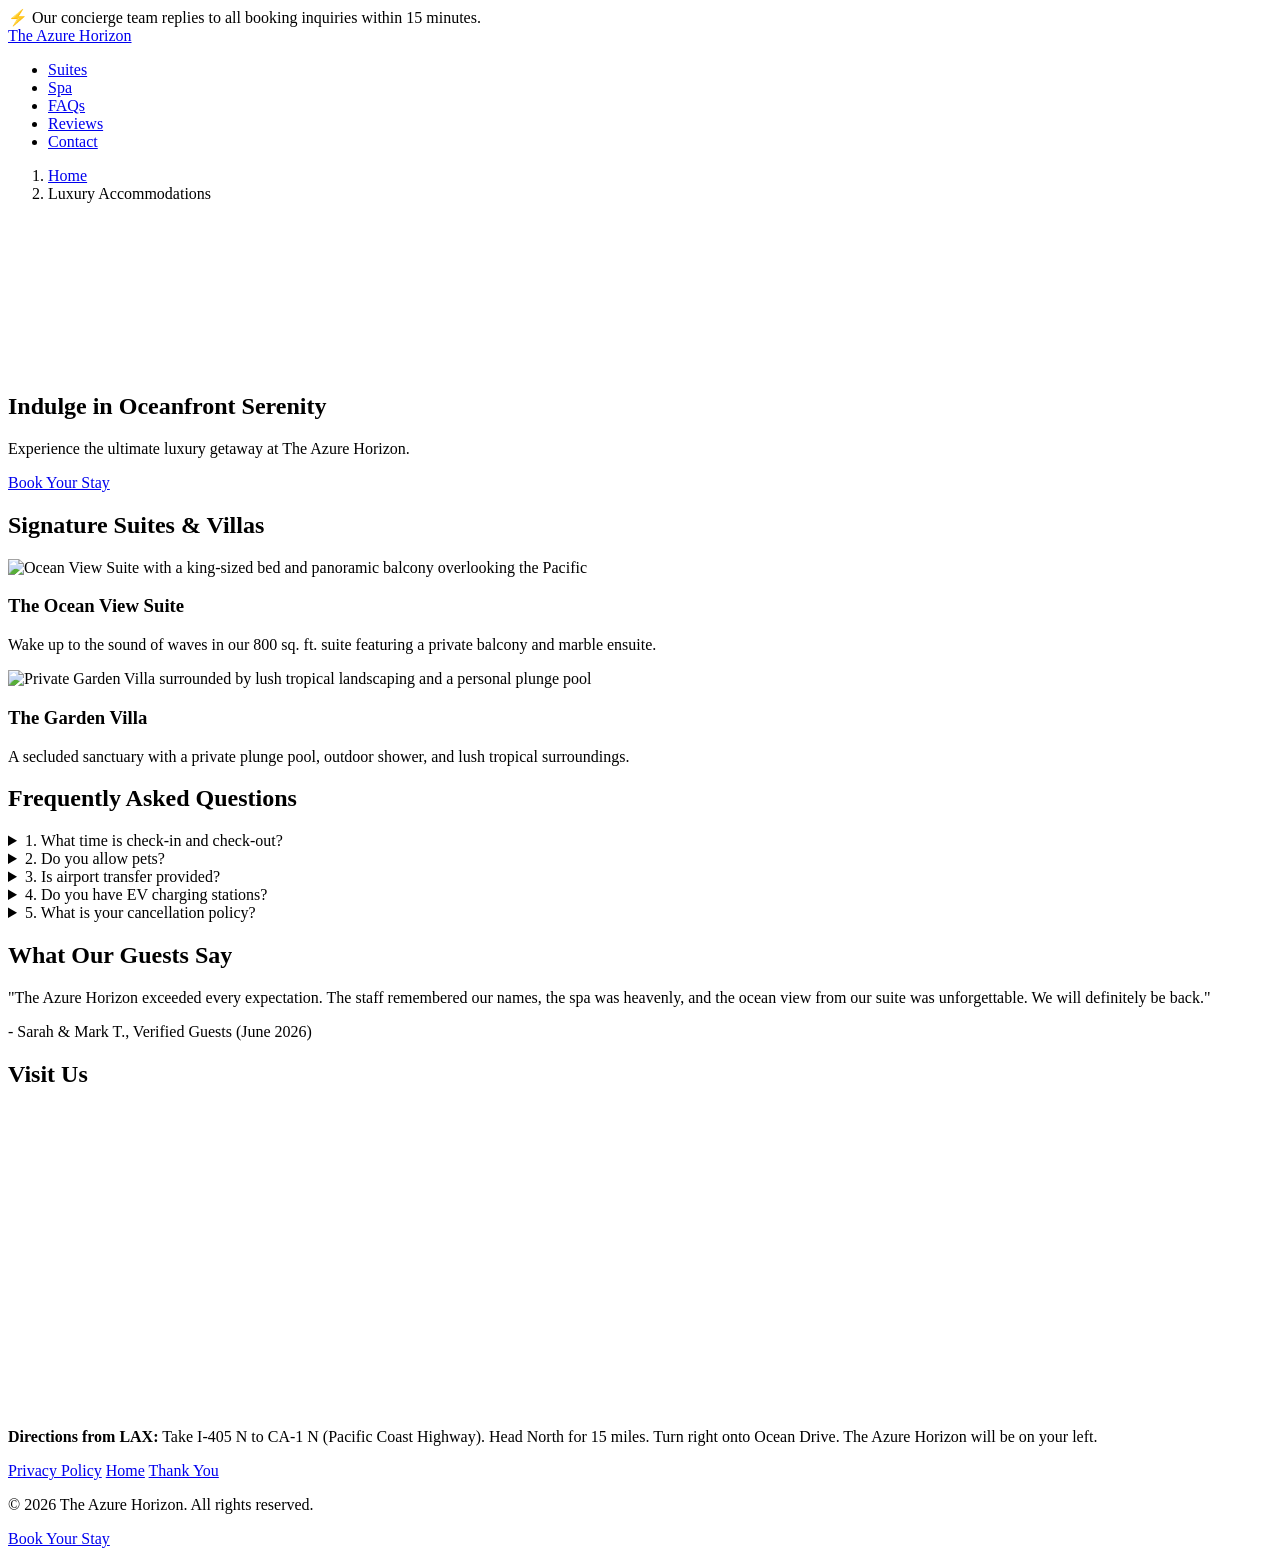
==== index.html @ 629a35a6 "Create index.html for The Azure Horizon website Added a complete HTML structure for The Azure Horizo" ====
<!DOCTYPE html>
<html lang="en">
<head>
    <!-- 11. Unique title for every page -->
    <title>The Azure Horizon | Luxury Coastal Boutique Hotel</title>
    
    <!-- 12. Meta descriptions -->
    <meta name="description" content="Experience oceanfront serenity at The Azure Horizon. Luxury suites, a world-class spa, and breathtaking views. Book your escape today.">
    
    <!-- 13. Social share image (OG image) -->
    <meta property="og:title" content="The Azure Horizon | Luxury Coastal Hotel">
    <meta property="og:description" content="Indulge in oceanfront serenity. Book your escape today.">
    <meta property="og:image" content="https://images.unsplash.com/photo-1571896349842-33c89424de2d?auto=format&fit=crop&w=1200&h=630&q=80">
    <meta property="og:url" content="https://yourusername.github.io/azure-horizon/">
    <meta name="twitter:card" content="summary_large_image">

    <!-- 18. Local schema -->
    <script type="application/ld+json">
    {
      "@context": "https://schema.org",
      "@type": "Resort",
      "name": "The Azure Horizon",
      "image": "https://images.unsplash.com/photo-1571896349842-33c89424de2d?auto=format&fit=crop&w=1200&q=80",
      "@id": "https://yourusername.github.io/azure-horizon/",
      "url": "https://yourusername.github.io/azure-horizon/",
      "telephone": "+1-555-0199",
      "address": {
        "@type": "PostalAddress",
        "streetAddress": "100 Ocean Drive",
        "addressLocality": "Malibu",
        "addressRegion": "CA",
        "postalCode": "90265",
        "addressCountry": "US"
      },
      "geo": {
        "@type": "GeoCoordinates",
        "latitude": 34.0259,
        "longitude": -118.7798
      },
      "starRating": {
        "@type": "Rating",
        "ratingValue": "5"
      }
    }
    </script>
    <link rel="stylesheet" href="styles.css">
</head>
<body>

    <!-- 8. Response-time commitment -->
    <div class="response-banner">
        ⚡ Our concierge team replies to all booking inquiries within 15 minutes.
    </div>

    <header>
        <nav class="main-nav">
            <!-- 3. Internal Links -->
            <a href="index.html" class="logo">The Azure Horizon</a>
            <ul>
                <li><a href="#suites">Suites</a></li>
                <li><a href="#spa">Spa</a></li>
                <li><a href="#faqs">FAQs</a></li>
                <li><a href="#reviews">Reviews</a></li>
                <li><a href="#contact">Contact</a></li>
            </ul>
        </nav>
    </header>

    <!-- 5. Breadcrumbs -->
    <nav aria-label="breadcrumb" class="breadcrumbs">
        <ol>
            <li><a href="index.html">Home</a></li>
            <li aria-current="page">Luxury Accommodations</li>
        </ol>
    </nav>

    <main>
        <!-- HERO SECTION (Home Screen) -->
        <section class="hero">
            <!-- Live Video Background -->
            <video autoplay loop muted playsinline class="hero-video">
                <source src="https://assets.mixkit.co/videos/preview/mixkit-tropical-beach-with-palm-trees-1155-large.mp4" type="video/mp4">
                Your browser does not support the video tag.
            </video>
            <div class="hero-overlay"></div>
            <div class="hero-content">
                <h1>Indulge in Oceanfront Serenity</h1>
                <p>Experience the ultimate luxury getaway at The Azure Horizon.</p>
                <!-- 2. CTA visible above the fold -->
                <a href="#contact" class="cta-button primary-cta">Book Your Stay</a>
            </div>
        </section>

        <!-- 6. Case studies (Signature Suites) -->
        <section id="suites" class="section">
            <h2>Signature Suites & Villas</h2>
            <div class="grid">
                <div class="card">
                    <!-- 17. Alt text on images -->
                    <img src="https://images.unsplash.com/photo-1582719478250-c89cae4dc85b?auto=format&fit=crop&w=800&q=80" alt="Ocean View Suite with a king-sized bed and panoramic balcony overlooking the Pacific">
                    <h3>The Ocean View Suite</h3>
                    <p>Wake up to the sound of waves in our 800 sq. ft. suite featuring a private balcony and marble ensuite.</p>
                </div>
                <div class="card">
                    <img src="https://images.unsplash.com/photo-1566073771259-6a8506099945?auto=format&fit=crop&w=800&q=80" alt="Private Garden Villa surrounded by lush tropical landscaping and a personal plunge pool">
                    <h3>The Garden Villa</h3>
                    <p>A secluded sanctuary with a private plunge pool, outdoor shower, and lush tropical surroundings.</p>
                </div>
            </div>
        </section>

        <!-- 7. 5 FAQs -->
        <section id="faqs" class="section">
            <h2>Frequently Asked Questions</h2>
            <div class="faq-container">
                <details>
                    <summary>1. What time is check-in and check-out?</summary>
                    <p>Check-in is at 3:00 PM, and check-out is at 11:00 AM. Early check-in and late check-out are available upon request.</p>
                </details>
                <details>
                    <summary>2. Do you allow pets?</summary>
                    <p>Yes, we are a pet-friendly resort. We welcome dogs up to 50 lbs for a one-time fee of $150.</p>
                </details>
                <details>
                    <summary>3. Is airport transfer provided?</summary>
                    <p>We offer complimentary luxury sedan transfers to and from Los Angeles International Airport (LAX) for all suite guests.</p>
                </details>
                <details>
                    <summary>4. Do you have EV charging stations?</summary>
                    <p>Yes, we have four Tesla Destination Chargers and two universal Level 2 EV chargers available for our guests.</p>
                </details>
                <details>
                    <summary>5. What is your cancellation policy?</summary>
                    <p>Free cancellation up to 72 hours prior to arrival. Cancellations within 72 hours will incur a fee equal to one night's stay.</p>
                </details>
            </div>
        </section>

        <!-- 16. Real reviews -->
        <section id="reviews" class="section">
            <h2>What Our Guests Say</h2>
            <div class="review">
                <p>"The Azure Horizon exceeded every expectation. The staff remembered our names, the spa was heavenly, and the ocean view from our suite was unforgettable. We will definitely be back."</p>
                <span>- Sarah & Mark T., Verified Guests (June 2026)</span>
            </div>
        </section>

        <!-- 14. Maps & 15. Directions -->
        <section id="contact" class="section">
            <h2>Visit Us</h2>
            <div class="map-container">
                <iframe src="https://www.google.com/maps/embed?pb=!1m18!1m12!1m3!1d3314.4921738124m!2d-118.7798!3d34.0259!2m3!1f0!2f0!3f0!3m2!1i1024!2i768!4f13.1!3m3!1m2!1s0x80c2b9f01d9d7d7d%3A0x0!2zMzTCsDAxJzMzLjIiTiAxMTjCsDQ2JzQ3LjMiVw!5e0!3m2!1sen!2sus!4v1620000000000" width="100%" height="300" style="border:0;" allowfullscreen="" loading="lazy"></iframe>
            </div>
            <p class="directions">
                <strong>Directions from LAX:</strong> Take I-405 N to CA-1 N (Pacific Coast Highway). Head North for 15 miles. Turn right onto Ocean Drive. The Azure Horizon will be on your left.
            </p>
        </section>
    </main>

    <footer>
        <div class="footer-links">
            <!-- 3. Internal Links -->
            <a href="privacy.html">Privacy Policy</a>
            <a href="index.html">Home</a>
            <a href="thank-you.html">Thank You</a>
        </div>
        <p>&copy; 2026 The Azure Horizon. All rights reserved.</p>
    </footer>

    <!-- 9. Sticky CTA on mobile -->
    <div class="sticky-mobile-cta">
        <a href="#contact" class="cta-button">Book Your Stay</a>
    </div>

    <script src="script.js"></script>
</body>
</html>
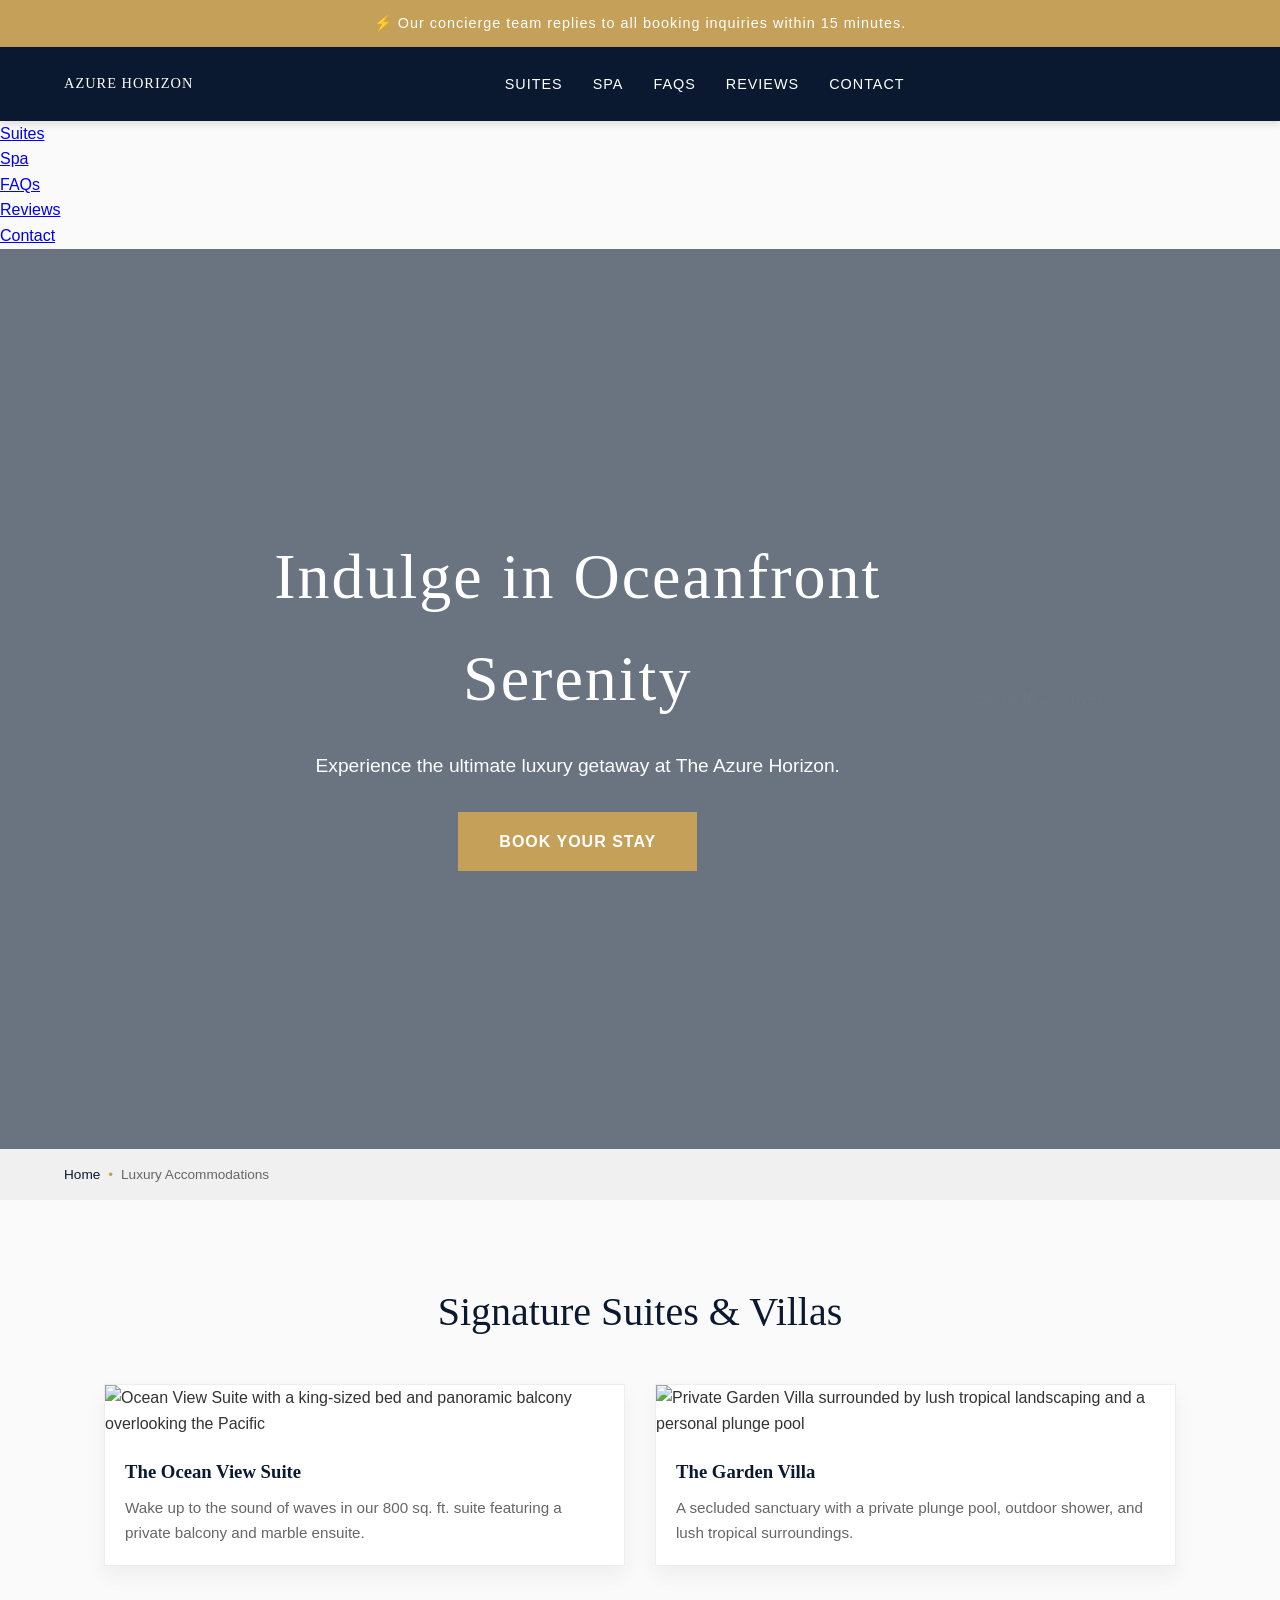
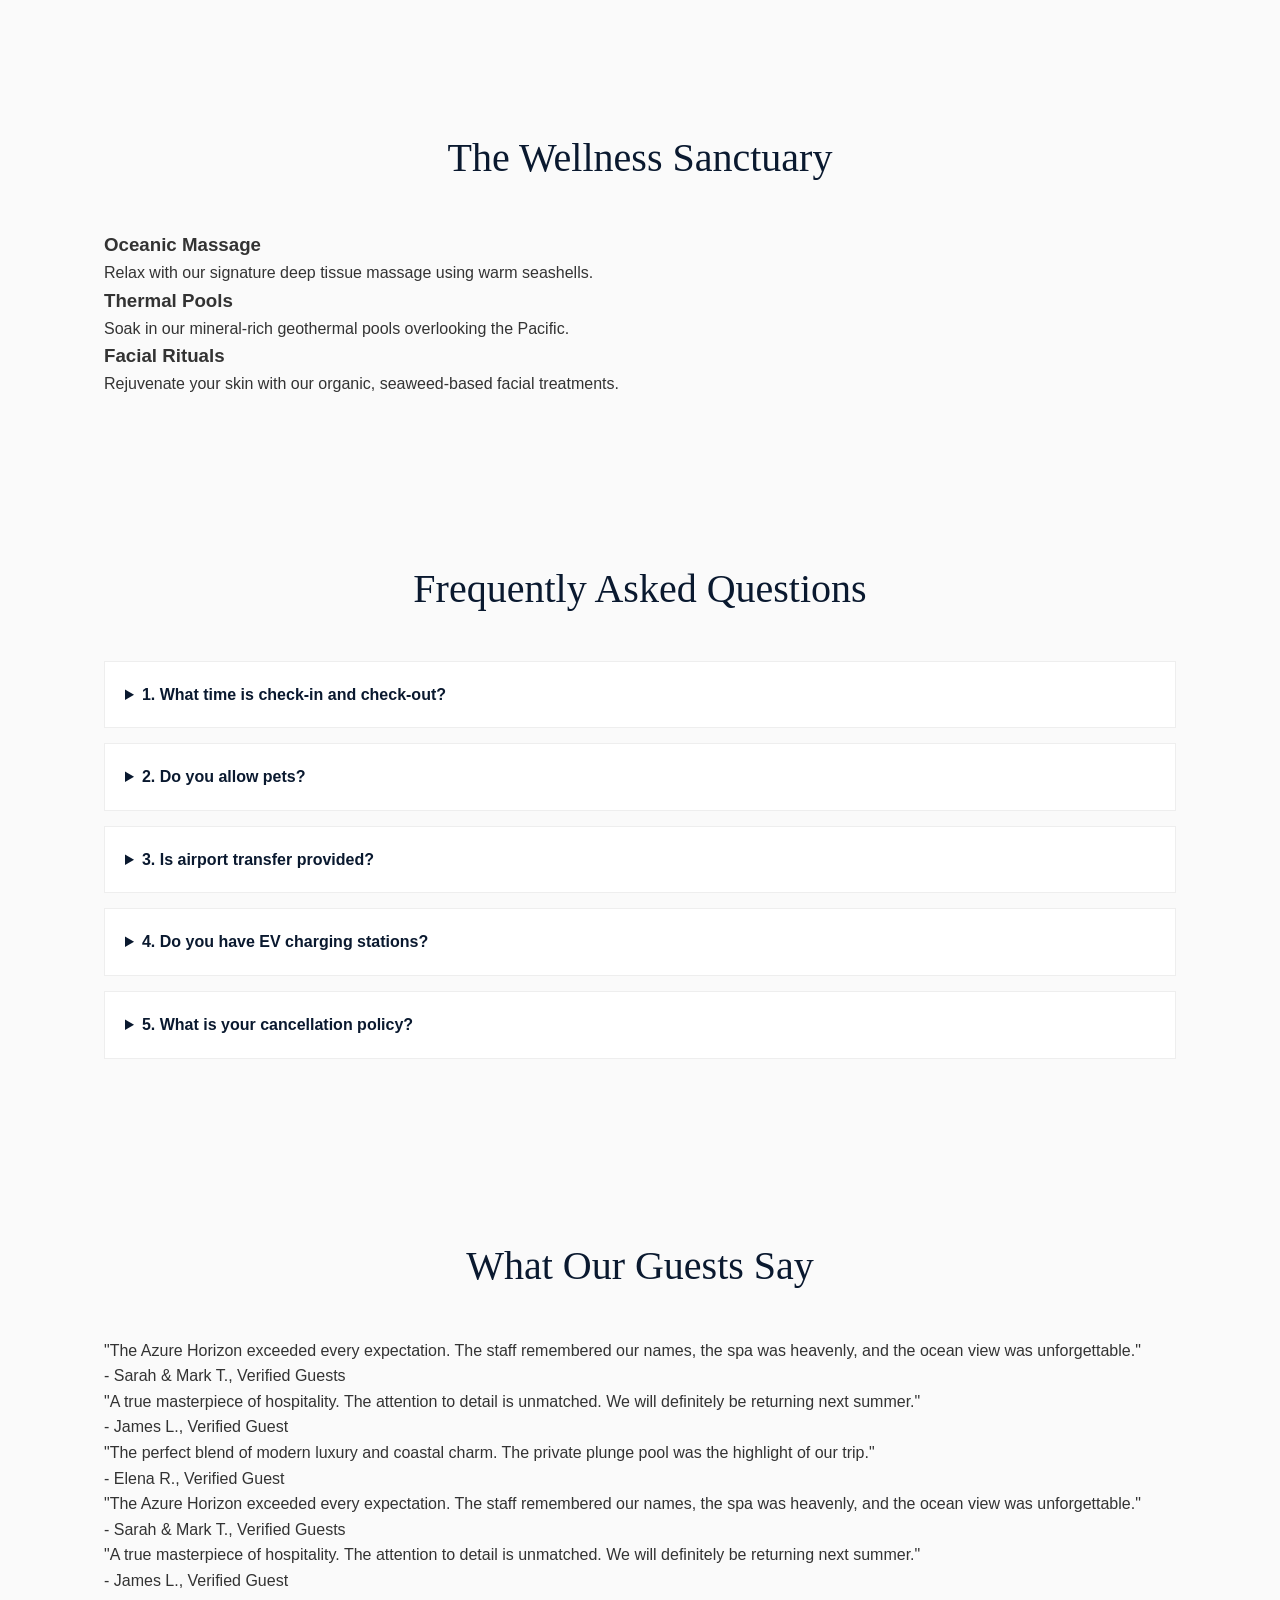
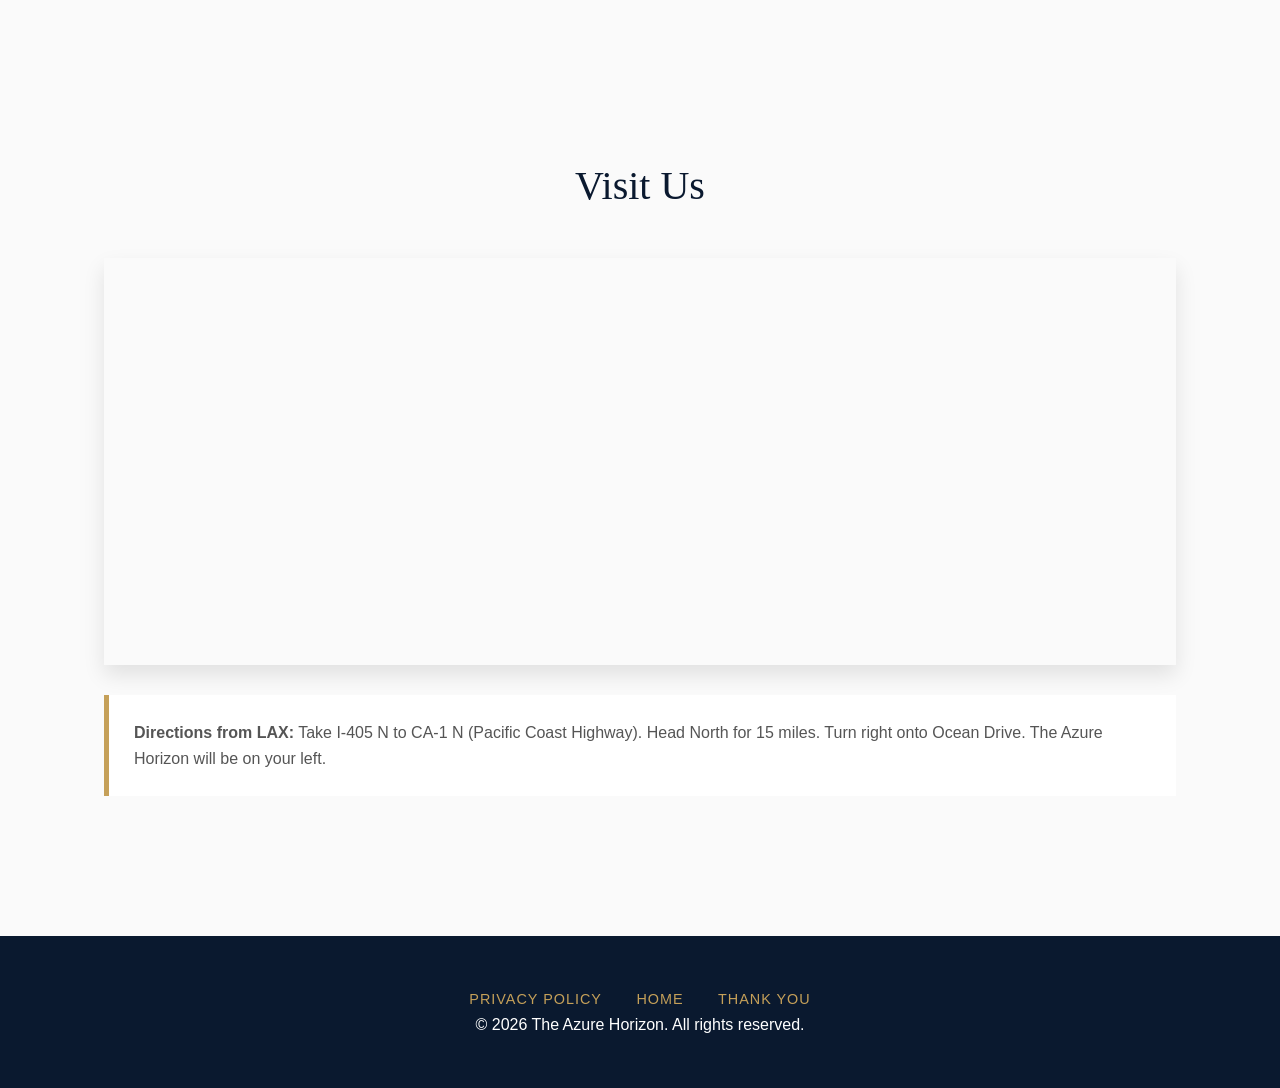
==== commit f83e188c: "Enhance index.html with new features and styles Added premium font links, custom cursor, and mobile " ====
--- a/index.html
+++ b/index.html
@@ -3,16 +3,19 @@
 <head>
     <!-- 11. Unique title for every page -->
     <title>The Azure Horizon | Luxury Coastal Boutique Hotel</title>
-    
     <!-- 12. Meta descriptions -->
     <meta name="description" content="Experience oceanfront serenity at The Azure Horizon. Luxury suites, a world-class spa, and breathtaking views. Book your escape today.">
-    
     <!-- 13. Social share image (OG image) -->
     <meta property="og:title" content="The Azure Horizon | Luxury Coastal Hotel">
     <meta property="og:description" content="Indulge in oceanfront serenity. Book your escape today.">
     <meta property="og:image" content="https://images.unsplash.com/photo-1571896349842-33c89424de2d?auto=format&fit=crop&w=1200&h=630&q=80">
     <meta property="og:url" content="https://yourusername.github.io/azure-horizon/">
     <meta name="twitter:card" content="summary_large_image">
+    
+    <!-- Premium Fonts -->
+    <link rel="preconnect" href="https://fonts.googleapis.com">
+    <link rel="preconnect" href="https://fonts.gstatic.com" crossorigin>
+    <link href="https://fonts.googleapis.com/css2?family=Montserrat:wght@300;400;500&family=Playfair+Display:ital,wght@0,400;0,600;1,400&display=swap" rel="stylesheet">
 
     <!-- 18. Local schema -->
     <script type="application/ld+json">
@@ -31,15 +34,6 @@
         "addressRegion": "CA",
         "postalCode": "90265",
         "addressCountry": "US"
-      },
-      "geo": {
-        "@type": "GeoCoordinates",
-        "latitude": 34.0259,
-        "longitude": -118.7798
-      },
-      "starRating": {
-        "@type": "Rating",
-        "ratingValue": "5"
       }
     }
     </script>
@@ -47,89 +41,138 @@
 </head>
 <body>
 
+    <!-- Custom Cursor (GhostCursor Adaptation) -->
+    <div class="cursor-dot" id="cursor-dot"></div>
+    <div class="cursor-outline" id="cursor-outline"></div>
+
     <!-- 8. Response-time commitment -->
     <div class="response-banner">
         ⚡ Our concierge team replies to all booking inquiries within 15 minutes.
     </div>
 
-    <header>
+    <header id="navbar">
         <nav class="main-nav">
             <!-- 3. Internal Links -->
-            <a href="index.html" class="logo">The Azure Horizon</a>
-            <ul>
+            <a href="index.html" class="logo">Azure Horizon</a>
+            <ul class="nav-links">
                 <li><a href="#suites">Suites</a></li>
                 <li><a href="#spa">Spa</a></li>
                 <li><a href="#faqs">FAQs</a></li>
                 <li><a href="#reviews">Reviews</a></li>
                 <li><a href="#contact">Contact</a></li>
             </ul>
+            <div class="hamburger" id="hamburger">
+                <span></span><span></span><span></span>
+            </div>
         </nav>
     </header>
 
-    <!-- 5. Breadcrumbs -->
-    <nav aria-label="breadcrumb" class="breadcrumbs">
-        <ol>
-            <li><a href="index.html">Home</a></li>
-            <li aria-current="page">Luxury Accommodations</li>
-        </ol>
-    </nav>
+    <!-- Mobile Menu Overlay -->
+    <div class="mobile-menu" id="mobile-menu">
+        <ul>
+            <li><a href="#suites">Suites</a></li>
+            <li><a href="#spa">Spa</a></li>
+            <li><a href="#faqs">FAQs</a></li>
+            <li><a href="#reviews">Reviews</a></li>
+            <li><a href="#contact">Contact</a></li>
+        </ul>
+    </div>
 
     <main>
         <!-- HERO SECTION (Home Screen) -->
-        <section class="hero">
-            <!-- Live Video Background -->
-            <video autoplay loop muted playsinline class="hero-video">
+        <section class="hero" id="home">
+            <video autoplay loop muted playsinline class="hero-video" poster="https://images.unsplash.com/photo-1507525428034-b723cf961d3e?auto=format&fit=crop&w=1920&q=80">
                 <source src="https://assets.mixkit.co/videos/preview/mixkit-tropical-beach-with-palm-trees-1155-large.mp4" type="video/mp4">
-                Your browser does not support the video tag.
             </video>
             <div class="hero-overlay"></div>
             <div class="hero-content">
-                <h1>Indulge in Oceanfront Serenity</h1>
-                <p>Experience the ultimate luxury getaway at The Azure Horizon.</p>
                 <!-- 2. CTA visible above the fold -->
-                <a href="#contact" class="cta-button primary-cta">Book Your Stay</a>
-            </div>
-        </section>
+                <h1 class="hero-title reveal-text">Indulge in Oceanfront Serenity</h1>
+                <p class="hero-subtitle reveal-text">Experience the ultimate luxury getaway at The Azure Horizon.</p>
+                <a href="#contact" class="cta-button magnetic-btn" id="hero-cta">Book Your Stay</a>
+            </div>
+            <div class="scroll-indicator">
+                <span>Scroll to Discover</span>
+                <div class="line"></div>
+            </div>
+        </section>
+
+        <!-- 5. Breadcrumbs -->
+        <nav aria-label="breadcrumb" class="breadcrumbs">
+            <ol>
+                <li><a href="index.html">Home</a></li>
+                <li aria-current="page">Luxury Accommodations</li>
+            </ol>
+        </nav>
 
         <!-- 6. Case studies (Signature Suites) -->
         <section id="suites" class="section">
-            <h2>Signature Suites & Villas</h2>
+            <h2 class="section-title shiny-text">Signature Suites & Villas</h2>
             <div class="grid">
-                <div class="card">
+                <div class="card spotlight-card">
                     <!-- 17. Alt text on images -->
                     <img src="https://images.unsplash.com/photo-1582719478250-c89cae4dc85b?auto=format&fit=crop&w=800&q=80" alt="Ocean View Suite with a king-sized bed and panoramic balcony overlooking the Pacific">
-                    <h3>The Ocean View Suite</h3>
-                    <p>Wake up to the sound of waves in our 800 sq. ft. suite featuring a private balcony and marble ensuite.</p>
-                </div>
-                <div class="card">
+                    <div class="card-content">
+                        <h3>The Ocean View Suite</h3>
+                        <p>Wake up to the sound of waves in our 800 sq. ft. suite featuring a private balcony and marble ensuite.</p>
+                    </div>
+                </div>
+                <div class="card spotlight-card">
                     <img src="https://images.unsplash.com/photo-1566073771259-6a8506099945?auto=format&fit=crop&w=800&q=80" alt="Private Garden Villa surrounded by lush tropical landscaping and a personal plunge pool">
-                    <h3>The Garden Villa</h3>
-                    <p>A secluded sanctuary with a private plunge pool, outdoor shower, and lush tropical surroundings.</p>
+                    <div class="card-content">
+                        <h3>The Garden Villa</h3>
+                        <p>A secluded sanctuary with a private plunge pool, outdoor shower, and lush tropical surroundings.</p>
+                    </div>
+                </div>
+            </div>
+        </section>
+
+        <!-- Spa Section (AccordionGallery Adaptation) -->
+        <section id="spa" class="section section-dark">
+            <h2 class="section-title shiny-text">The Wellness Sanctuary</h2>
+            <div class="accordion-gallery">
+                <div class="accordion-item active" style="background-image: url('https://images.unsplash.com/photo-1544161515-4ab6ce6db874?auto=format&fit=crop&w=800&q=80');">
+                    <div class="accordion-content">
+                        <h3>Oceanic Massage</h3>
+                        <p>Relax with our signature deep tissue massage using warm seashells.</p>
+                    </div>
+                </div>
+                <div class="accordion-item" style="background-image: url('https://images.unsplash.com/photo-1570172619644-dfd03ed5d881?auto=format&fit=crop&w=800&q=80');">
+                    <div class="accordion-content">
+                        <h3>Thermal Pools</h3>
+                        <p>Soak in our mineral-rich geothermal pools overlooking the Pacific.</p>
+                    </div>
+                </div>
+                <div class="accordion-item" style="background-image: url('https://images.unsplash.com/photo-1600334089648-b0d9d3028eb2?auto=format&fit=crop&w=800&q=80');">
+                    <div class="accordion-content">
+                        <h3>Facial Rituals</h3>
+                        <p>Rejuvenate your skin with our organic, seaweed-based facial treatments.</p>
+                    </div>
                 </div>
             </div>
         </section>
 
         <!-- 7. 5 FAQs -->
         <section id="faqs" class="section">
-            <h2>Frequently Asked Questions</h2>
+            <h2 class="section-title shiny-text">Frequently Asked Questions</h2>
             <div class="faq-container">
-                <details>
+                <details class="faq-item">
                     <summary>1. What time is check-in and check-out?</summary>
                     <p>Check-in is at 3:00 PM, and check-out is at 11:00 AM. Early check-in and late check-out are available upon request.</p>
                 </details>
-                <details>
+                <details class="faq-item">
                     <summary>2. Do you allow pets?</summary>
                     <p>Yes, we are a pet-friendly resort. We welcome dogs up to 50 lbs for a one-time fee of $150.</p>
                 </details>
-                <details>
+                <details class="faq-item">
                     <summary>3. Is airport transfer provided?</summary>
                     <p>We offer complimentary luxury sedan transfers to and from Los Angeles International Airport (LAX) for all suite guests.</p>
                 </details>
-                <details>
+                <details class="faq-item">
                     <summary>4. Do you have EV charging stations?</summary>
                     <p>Yes, we have four Tesla Destination Chargers and two universal Level 2 EV chargers available for our guests.</p>
                 </details>
-                <details>
+                <details class="faq-item">
                     <summary>5. What is your cancellation policy?</summary>
                     <p>Free cancellation up to 72 hours prior to arrival. Cancellations within 72 hours will incur a fee equal to one night's stay.</p>
                 </details>
@@ -137,19 +180,40 @@
         </section>
 
         <!-- 16. Real reviews -->
-        <section id="reviews" class="section">
-            <h2>What Our Guests Say</h2>
-            <div class="review">
-                <p>"The Azure Horizon exceeded every expectation. The staff remembered our names, the spa was heavenly, and the ocean view from our suite was unforgettable. We will definitely be back."</p>
-                <span>- Sarah & Mark T., Verified Guests (June 2026)</span>
+        <section id="reviews" class="section section-dark">
+            <h2 class="section-title shiny-text">What Our Guests Say</h2>
+            <div class="marquee-container">
+                <div class="marquee-content">
+                    <div class="review-card">
+                        <p>"The Azure Horizon exceeded every expectation. The staff remembered our names, the spa was heavenly, and the ocean view was unforgettable."</p>
+                        <span>- Sarah & Mark T., Verified Guests</span>
+                    </div>
+                    <div class="review-card">
+                        <p>"A true masterpiece of hospitality. The attention to detail is unmatched. We will definitely be returning next summer."</p>
+                        <span>- James L., Verified Guest</span>
+                    </div>
+                    <div class="review-card">
+                        <p>"The perfect blend of modern luxury and coastal charm. The private plunge pool was the highlight of our trip."</p>
+                        <span>- Elena R., Verified Guest</span>
+                    </div>
+                    <!-- Duplicated for seamless scrolling -->
+                    <div class="review-card">
+                        <p>"The Azure Horizon exceeded every expectation. The staff remembered our names, the spa was heavenly, and the ocean view was unforgettable."</p>
+                        <span>- Sarah & Mark T., Verified Guests</span>
+                    </div>
+                    <div class="review-card">
+                        <p>"A true masterpiece of hospitality. The attention to detail is unmatched. We will definitely be returning next summer."</p>
+                        <span>- James L., Verified Guest</span>
+                    </div>
+                </div>
             </div>
         </section>
 
         <!-- 14. Maps & 15. Directions -->
         <section id="contact" class="section">
-            <h2>Visit Us</h2>
+            <h2 class="section-title shiny-text">Visit Us</h2>
             <div class="map-container">
-                <iframe src="https://www.google.com/maps/embed?pb=!1m18!1m12!1m3!1d3314.4921738124m!2d-118.7798!3d34.0259!2m3!1f0!2f0!3f0!3m2!1i1024!2i768!4f13.1!3m3!1m2!1s0x80c2b9f01d9d7d7d%3A0x0!2zMzTCsDAxJzMzLjIiTiAxMTjCsDQ2JzQ3LjMiVw!5e0!3m2!1sen!2sus!4v1620000000000" width="100%" height="300" style="border:0;" allowfullscreen="" loading="lazy"></iframe>
+                <iframe src="https://www.google.com/maps/embed?pb=!1m18!1m12!1m3!1d3314.4921738124m!2d-118.7798!3d34.0259!2m3!1f0!2f0!3f0!3m2!1i1024!2i768!4f13.1!3m3!1m2!1s0x80c2b9f01d9d7d7d%3A0x0!2zMzTCsDAxJzMzLjIiTiAxMTjCsDQ2JzQ3LjMiVw!5e0!3m2!1sen!2sus!4v1620000000000" width="100%" height="400" style="border:0; filter: grayscale(100%) invert(90%);" allowfullscreen="" loading="lazy"></iframe>
             </div>
             <p class="directions">
                 <strong>Directions from LAX:</strong> Take I-405 N to CA-1 N (Pacific Coast Highway). Head North for 15 miles. Turn right onto Ocean Drive. The Azure Horizon will be on your left.
--- a/styles.css
+++ b/styles.css
@@ -0,0 +1,97 @@
+/* Base Styles & Color Palette */
+:root {
+    --primary: #0A192F; /* Deep Ocean Blue */
+    --secondary: #C5A059; /* Sandy Gold */
+    --text-dark: #333;
+    --text-light: #f4f4f4;
+    --bg-light: #fafafa;
+}
+
+* { margin: 0; padding: 0; box-sizing: border-box; font-family: 'Helvetica Neue', Helvetica, Arial, sans-serif; }
+body { line-height: 1.6; color: var(--text-dark); background-color: var(--bg-light); }
+
+/* 8. Response-time commitment */
+.response-banner { background: var(--secondary); color: #fff; text-align: center; padding: 12px; font-weight: 500; font-size: 0.9rem; letter-spacing: 1px; }
+
+/* Navigation */
+header { background: var(--primary); color: #fff; padding: 1.5rem 5%; position: sticky; top: 0; z-index: 100; box-shadow: 0 4px 6px rgba(0,0,0,0.1); }
+.main-nav { display: flex; justify-content: space-between; align-items: center; }
+.logo { font-size: 1.5rem; font-family: 'Georgia', serif; font-weight: bold; color: var(--secondary); text-decoration: none; letter-spacing: 2px; }
+.main-nav ul { list-style: none; display: flex; gap: 30px; }
+.main-nav a { color: #fff; text-decoration: none; font-weight: 400; font-size: 0.9rem; text-transform: uppercase; letter-spacing: 1px; transition: color 0.3s; }
+.main-nav a:hover { color: var(--secondary); }
+
+/* 5. Breadcrumbs */
+.breadcrumbs { padding: 15px 5%; background: #f0f0f0; font-size: 0.85rem; color: #666; }
+.breadcrumbs ol { list-style: none; display: flex; gap: 8px; }
+.breadcrumbs li::after { content: "•"; margin-left: 8px; color: var(--secondary); }
+.breadcrumbs li:last-child::after { content: ""; }
+.breadcrumbs a { color: var(--primary); text-decoration: none; }
+.breadcrumbs a:hover { text-decoration: underline; }
+
+/* Hero Section with Video Background */
+.hero { position: relative; height: 100vh; display: flex; align-items: center; justify-content: center; text-align: center; color: #fff; overflow: hidden; }
+.hero-video { position: absolute; top: 50%; left: 50%; min-width: 100%; min-height: 100%; width: auto; height: auto; transform: translate(-50%, -50%); z-index: -1; object-fit: cover; }
+.hero-overlay { position: absolute; top: 0; left: 0; width: 100%; height: 100%; background: rgba(10, 25, 47, 0.6); z-index: 0; }
+.hero-content { position: relative; z-index: 1; padding: 20px; max-width: 800px; }
+.hero h1 { font-family: 'Georgia', serif; font-size: 4rem; margin-bottom: 20px; font-weight: 400; letter-spacing: 2px; }
+.hero p { font-size: 1.2rem; margin-bottom: 30px; font-weight: 300; }
+
+/* CTA Buttons */
+.cta-button { display: inline-block; background: var(--secondary); color: #fff; padding: 16px 40px; text-decoration: none; border-radius: 0; font-weight: 600; text-transform: uppercase; letter-spacing: 1px; transition: background 0.3s, color 0.3s; border: 1px solid var(--secondary); }
+.cta-button:hover { background: transparent; color: var(--secondary); }
+
+/* Sections */
+.section { padding: 80px 5%; max-width: 1200px; margin: 0 auto; }
+.section h2 { font-family: 'Georgia', serif; margin-bottom: 40px; text-align: center; font-size: 2.5rem; color: var(--primary); font-weight: 400; }
+
+/* Case Studies & Grid */
+.grid { display: grid; grid-template-columns: repeat(auto-fit, minmax(350px, 1fr)); gap: 30px; }
+.card { background: #fff; border: 1px solid #eee; box-shadow: 0 10px 20px rgba(0,0,0,0.05); transition: transform 0.3s; }
+.card:hover { transform: translateY(-5px); }
+.card img { width: 100%; height: 300px; object-fit: cover; }
+.card h3 { padding: 20px 20px 10px; font-family: 'Georgia', serif; color: var(--primary); }
+.card p { padding: 0 20px 20px; color: #666; font-size: 0.95rem; }
+
+/* FAQs */
+.faq-container details { background: #fff; margin-bottom: 15px; padding: 20px; border: 1px solid #eee; cursor: pointer; }
+.faq-container summary { font-weight: 600; color: var(--primary); outline: none; }
+.faq-container details[open] summary { margin-bottom: 10px; color: var(--secondary); }
+
+/* Reviews */
+.review { background: var(--primary); color: #fff; padding: 50px; text-align: center; max-width: 800px; margin: 0 auto; }
+.review p { font-size: 1.2rem; font-style: italic; font-family: 'Georgia', serif; margin-bottom: 20px; }
+.review span { color: var(--secondary); font-weight: bold; text-transform: uppercase; letter-spacing: 1px; font-size: 0.9rem; }
+
+/* Map */
+.map-container { margin-bottom: 30px; box-shadow: 0 10px 20px rgba(0,0,0,0.1); }
+.directions { background: #fff; padding: 25px; border-left: 5px solid var(--secondary); font-size: 1rem; color: #555; }
+
+/* Footer */
+footer { background: var(--primary); color: #fff; text-align: center; padding: 50px 5%; margin-top: 60px; }
+.footer-links a { color: var(--secondary); text-decoration: none; margin: 0 15px; font-size: 0.9rem; text-transform: uppercase; letter-spacing: 1px; }
+.footer-links a:hover { text-decoration: underline; }
+
+/* 9. Sticky CTA on mobile */
+.sticky-mobile-cta { display: none; }
+
+@media (max-width: 768px) {
+    .hero h1 { font-size: 2.5rem; }
+    .main-nav ul { display: none; }
+    .section h2 { font-size: 2rem; }
+    
+    /* 9. Sticky CTA on mobile */
+    .sticky-mobile-cta { 
+        display: block; 
+        position: fixed; 
+        bottom: 0; 
+        left: 0; 
+        width: 100%; 
+        background: rgba(10, 25, 47, 0.95); 
+        padding: 15px; 
+        z-index: 999;
+        text-align: center;
+        box-shadow: 0 -4px 10px rgba(0,0,0,0.3);
+    }
+    .sticky-mobile-cta .cta-button { width: 100%; display: block; padding: 15px; }
+}
